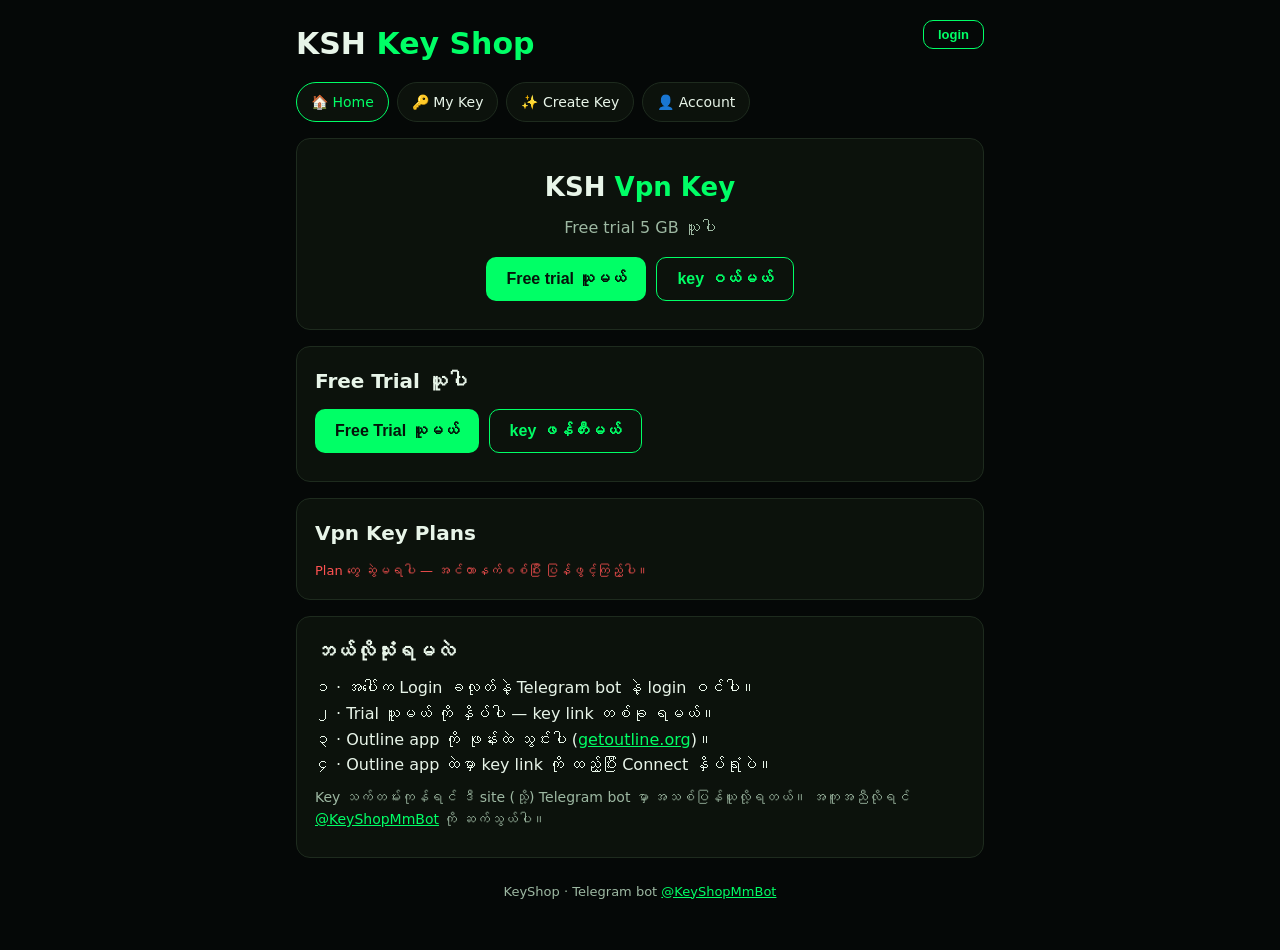
==== index.html @ cf5f44dc "Home rewrite: small login button, KSH Vpn Key hero, Free Trial card with Outline+Marzban picker, sid" ====
<!DOCTYPE html>
<html lang="my">
<head>
<meta charset="utf-8">
<meta name="viewport" content="width=device-width, initial-scale=1">
<title>KeyShop — VPN Key ဆိုင်</title>
<meta name="description" content="KeyShop — Outline VPN key တွေ အခမဲ့ trial ယူပါ၊ plan တွေဝယ်ပါ။ Telegram bot နဲ့ login ဝင်ပြီး account ကို ဒီ site မှာပဲ ကြည့်လို့ရပါတယ်။">
<link rel="stylesheet" href="style.css">
</head>
<body>
<div class="wrap">
  <header>
    <div>
      <h1>KSH <span>Key Shop</span></h1>
    </div>
    <div id="loginArea">
      <div id="loginBtnWrap">
        <button class="btn secondary" style="padding:6px 14px;font-size:13px" onclick="showLogin()">login</button>
      </div>
      <div id="userChip" style="display:none" onclick="togglePanel()"></div>
      <div id="panel"></div>
    </div>
  </header>

  <nav>
    <a href="./" class="active">🏠 Home</a>
    <a href="mykey/">🔑 My Key</a>
    <a href="create_vpn_key/">✨ Create Key</a>
    <a href="account/">👤 Account</a>
  </nav>

  <div class="card hero">
    <h2>KSH <span>Vpn Key</span></h2>
    <p>Free trial 5 GB ယူပါ</p>
    <div class="btnrow" style="justify-content:center">
      <button class="btn" onclick="gotoTrial()">Free trial ယူမယ်</button>
      <button class="btn secondary" onclick="goCreate()">key ဝယ်မယ်</button>
    </div>
  </div>

  <div class="card" id="loginCard" style="display:none">
    <h2>🌐 Telegram Bot နဲ့ Login ဝင်မယ်</h2>
    <p>Password မလိုပါ — bot က code ပေးမယ်၊ အဲ့ code ကို ဒီမှာ ရိုက်ထည့်ရုံပဲ။</p>
    <p>၁ · Telegram မှာ <a href="https://t.me/KeyShopMmBot" target="_blank" rel="noopener" style="color:var(--green)">@KeyShopMmBot</a> ကို ဖွင့်ပါ။<br>
       ၂ · Bot ထဲမှာ <code>/link</code> ပို့ပါ — 6-digit code တစ်ခု ရမယ်။<br>
       ၃ · အဲ့ code ကို အောက်မှာ ရိုက်ထည့်ပြီး ချိတ်ဆက်မယ် ကို နှိပ်ပါ။ Code က ၁၀ မိနစ်ပဲ သက်တမ်းရှိတယ်။</p>
    <input type="text" id="codeInput" inputmode="numeric" maxlength="6" placeholder="______" autocomplete="one-time-code">
    <div class="btnrow">
      <button class="btn" id="linkBtn" onclick="submitCode()">ချိတ်ဆက်မယ်</button>
      <a class="btn secondary" href="https://t.me/KeyShopMmBot" target="_blank" rel="noopener">Bot ဖွင့်မယ်</a>
    </div>
    <div id="loginMsg" class="muted" style="margin-top:10px"></div>
  </div>

  <div class="card" id="trialCard">
    <h2>Free Trial ယူပါ</h2>
    <div id="trialServerWrap" style="display:none">
      <label for="trialServer">Server ရွေးပါ</label>
      <select id="trialServer"></select>
    </div>
    <div class="btnrow">
      <button class="btn" id="trialBtn" onclick="claimTrial()">Free Trial ယူမယ်</button>
      <button class="btn secondary" onclick="goCreate()">key ဖန်တီးမယ်</button>
    </div>
    <div id="trialMsg" class="muted" style="margin-top:10px"></div>
    <div id="trialResult" class="result" style="display:none; margin-top:12px"></div>
  </div>

  <div class="card">
    <h2>Vpn Key Plans</h2>
    <div id="plans" class="plans"><p class="muted">Plan တွေ ဆွဲနေတယ်…</p></div>
    <div id="plansErr" class="err small" style="display:none"></div>
  </div>

  <div class="card">
    <h2>ဘယ်လိုသုံးရမလဲ</h2>
    <p>၁ · အပေါ်က Login ခလုတ်နဲ့ Telegram bot နဲ့ login ဝင်ပါ။<br>
       ၂ · Trial ယူမယ် ကို နှိပ်ပါ — key link တစ်ခု ရမယ်။<br>
       ၃ · Outline app ကို ဖုန်းထဲ သွင်းပါ (<a href="https://getoutline.org" target="_blank" rel="noopener" style="color:var(--green)">getoutline.org</a>)။<br>
       ၄ · Outline app ထဲမှာ key link ကို ထည့်ပြီး Connect နှိပ်ရုံပဲ။</p>
    <p class="muted">Key သက်တမ်းကုန်ရင် ဒီ site (သို့) Telegram bot မှာ အသစ်ပြန်ယူလို့ရတယ်။ အကူအညီလိုရင် <a href="https://t.me/KeyShopMmBot" target="_blank" rel="noopener" style="color:var(--green)">@KeyShopMmBot</a> ကို ဆက်သွယ်ပါ။</p>
  </div>

  <footer>
    KeyShop · Telegram bot <a href="https://t.me/KeyShopMmBot" target="_blank" rel="noopener">@KeyShopMmBot</a>
  </footer>
</div>

<script>var PAGE_PREFIX = "";</script>
<script src="app.js"></script>
<script>
function gotoTrial() { document.getElementById("trialCard").scrollIntoView({ behavior: "smooth", block: "start" }); }
async function loadPlans() {
  var box = document.getElementById("plans");
  var errBox = document.getElementById("plansErr");
  try {
    var res = await fetch(API + "/api/plans");
    var data = await res.json();
    if (!res.ok || !data.ok) throw new Error("plans ဆွဲမရပါ");
    var html = "";
    data.plans.forEach(function (p) {
      html += '<div class="plan" style="display:flex;gap:12px;align-items:center"><div style="flex:1"><h3>' + esc(p.name) + '</h3><div class="price">' + fmtKyat(p.costKyat) + '</div>' +
        '<div class="meta">' + p.limitGB + " GB · " + p.days + " ရက်</div></div>" +
        '<button class="btn secondary" style="flex:none" onclick="goCreate(\'' + esc(p.key) + '\')">key ဖန်တီးမယ်</button></div>';
    });
    box.innerHTML = html;
    var sel = document.getElementById("trialServer");
    var wrap = document.getElementById("trialServerWrap");
    var trialServers = [];
    (data.servers || []).forEach(function (s) { trialServers.push({ id: s.id, name: s.name }); });
    (data.marzbanServers || []).forEach(function (s) { trialServers.push({ id: s.id, name: s.name + " (Marzban)" }); });
    if (trialServers.length > 1) {
      sel.innerHTML = trialServers.map(function (s) { return '<option value="' + s.id + '">' + esc(s.name) + "</option>"; }).join("");
      wrap.style.display = "block";
    } else if (trialServers.length === 1) {
      sel.innerHTML = '<option value="' + trialServers[0].id + '">' + esc(trialServers[0].name) + "</option>";
      wrap.style.display = "none";
    } else {
      document.getElementById("trialBtn").disabled = true;
      document.getElementById("trialMsg").innerHTML = '<span class="err">Server မရှိသေးပါ — နောက်မှ ပြန်လာပါ။</span>';
    }
  } catch (e) {
    box.innerHTML = "";
    errBox.style.display = "block";
    errBox.textContent = "Plan တွေ ဆွဲမရပါ — အင်တာနက်စစ်ပြီး ပြန်ဖွင့်ကြည့်ပါ။";
  }
}
async function claimTrial() {
  var btn = document.getElementById("trialBtn");
  var msg = document.getElementById("trialMsg");
  var out = document.getElementById("trialResult");
  if (!session) {
    msg.innerHTML = '<span class="warn">Trial ယူဖို့ အရင် login ဝင်ရမယ် — အပေါ်က login card မှာ code ရိုက်ထည့်ပါ။</span>';
    showLogin();
    return;
  }
  btn.disabled = true; msg.textContent = "Trial လုပ်နေတယ်…"; out.style.display = "none";
  try {
    var headers = { "Content-Type": "application/json", "Authorization": "Bearer " + session.token };
    var body = {};
    var sel = document.getElementById("trialServer");
    if (sel && sel.value) body.server = sel.value;
    var res = await fetch(API + "/api/trial", { method: "POST", headers: headers, body: JSON.stringify(body) });
    var data = await res.json();
    if (!res.ok || !data.ok) {
      if (res.status === 429 && data.nextEligibleAt) {
        msg.innerHTML = '<span class="warn">Cooldown ရှိနေတယ် — ' + fmtDate(data.nextEligibleAt) + " နောက်မှ ပြန်ယူလို့ရမယ်။</span>";
      } else if (res.status === 401) {
        logout();
        msg.innerHTML = '<span class="err">Session ကုန်သွားပြီ — ပြန် login ဝင်ပြီးမှ ထပ်ယူပါ။</span>';
        showLogin();
      } else {
        msg.innerHTML = '<span class="err">' + esc(data.error || "Trial ယူမရပါ") + "</span>";
      }
      return;
    }
    out.style.display = "block";
    if (data.kind === "marzban") {
      msg.innerHTML = '<span class="ok">Trial ရပြီ! အောက်က link ကို Hiddify/Outline app ထဲ ထည့်ပါ။</span>';
      out.innerHTML = "<p><b>Username:</b> " + esc(data.username) + "<br><b>Link:</b><br><code id=\"keyUrl\"></code></p>" +
        '<div class="btnrow"><button class="btn" onclick="copyKey()">Link ကို Copy ကူးမယ်</button></div>' +
        '<p class="muted">ပမာဏ ' + data.dataLimitGB + " GB · သက်တမ်း " + fmtDate(data.expiresAt) + " အထိ · Server: " + esc(data.server.name) + "</p>";
      document.getElementById("keyUrl").textContent = data.link;
      out.dataset.key = data.link;
    } else {
      msg.innerHTML = '<span class="ok">Trial ရပြီ! အောက်က key ကို Outline app ထဲ ထည့်ပါ။</span>';
      out.innerHTML = "<p><b>Key:</b><br><code id=\"keyUrl\"></code></p>" +
        '<div class="btnrow"><button class="btn" onclick="copyKey()">Key ကို Copy ကူးမယ်</button></div>' +
        '<p class="muted">ပမာဏ ' + data.dataLimitGB + " GB · သက်တမ်း " + fmtDate(data.expiresAt) + " အထိ · Server: " + esc(data.server.name) + "</p>";
      document.getElementById("keyUrl").textContent = data.accessUrl;
      out.dataset.key = data.accessUrl;
    }
    loadMe();
  } catch (e) {
    msg.innerHTML = '<span class="err">ချိတ်ဆက်မရပါ — အင်တာနက်စစ်ပြီး ပြန်နှိပ်ပါ။</span>';
  } finally {
    btn.disabled = false;
  }
}
function copyKey() {
  var out = document.getElementById("trialResult");
  var key = out.dataset.key || "";
  if (navigator.clipboard && navigator.clipboard.writeText) {
    navigator.clipboard.writeText(key).then(function () {
      document.getElementById("trialMsg").innerHTML = '<span class="ok">Copy ကူးပြီးပြီ!</span>';
    });
  } else {
    var ta = document.createElement("textarea");
    ta.value = key; document.body.appendChild(ta); ta.select();
    try { document.execCommand("copy"); } catch (e) {}
    document.body.removeChild(ta);
    document.getElementById("trialMsg").innerHTML = '<span class="ok">Copy ကူးပြီးပြီ!</span>';
  }
}
loadPlans();
</script>
</body>
</html>
---- style.css ----
:root { --bg:#050807; --card:#0c120c; --border:#1e2b1e; --green:#00ff66; --text:#e8f5e9; --muted:#9db8a2; --red:#ff5252; --amber:#ffb300; }
* { box-sizing:border-box; }
body { margin:0; background:var(--bg); color:var(--text); font-family:system-ui,-apple-system,"Segoe UI",Roboto,"Noto Sans Myanmar",sans-serif; line-height:1.6; }
.wrap { max-width:720px; margin:0 auto; padding:20px 16px 48px; }
header { display:flex; align-items:flex-start; justify-content:space-between; gap:12px; flex-wrap:wrap; }
h1 { margin:0; font-size:30px; }
h1 span { color:var(--green); }
.tag { color:var(--muted); margin:4px 0 0; }
.card { background:var(--card); border:1px solid var(--border); border-radius:14px; padding:18px; margin-top:16px; }
h2 { margin:0 0 8px; font-size:20px; }
p { margin:8px 0; }
.muted { color:var(--muted); font-size:14px; }
.btn { display:inline-block; background:var(--green); color:#04140a; border:0; border-radius:10px; padding:12px 20px; font-size:16px; font-weight:700; cursor:pointer; text-decoration:none; text-align:center; }
.btn.secondary { background:transparent; color:var(--green); border:1px solid var(--green); }
.btn:disabled { opacity:.5; cursor:wait; }
.btnrow { display:flex; gap:10px; flex-wrap:wrap; margin-top:12px; }
.plans { display:grid; gap:12px; margin-top:12px; }
.plan { border:1px solid var(--border); border-radius:12px; padding:16px; }
.plan h3 { margin:0; }
.price { font-size:24px; font-weight:800; color:var(--green); margin:6px 0 0; }
.plan .meta { color:var(--muted); font-size:14px; }
select, input[type=text] { width:100%; background:#07100a; color:var(--text); border:1px solid var(--border); border-radius:10px; padding:11px 12px; font-size:15px; margin-top:8px; }
label { font-size:14px; color:var(--muted); }
.result { word-break:break-all; }
.ok { color:var(--green); }
.err { color:var(--red); }
.warn { color:var(--amber); }
.small { font-size:13px; }
code { background:#07100a; padding:2px 6px; border-radius:6px; word-break:break-all; }
footer { margin-top:24px; color:var(--muted); font-size:13px; text-align:center; }
footer a { color:var(--green); }
#loginArea { position:relative; margin-left:auto; }
#userChip { display:flex; align-items:center; gap:10px; cursor:pointer; background:var(--card); border:1px solid var(--border); border-radius:999px; padding:6px 14px 6px 6px; }
.avatar { width:36px; height:36px; border-radius:50%; background:var(--green); color:#04140a; font-weight:800; font-size:18px; display:flex; align-items:center; justify-content:center; flex:none; }
#panel { position:absolute; right:0; top:52px; width:290px; max-width:calc(100vw - 32px); background:var(--card); border:1px solid var(--border); border-radius:14px; padding:16px; z-index:10; box-shadow:0 12px 32px rgba(0,0,0,.5); }
#panel .phead { display:flex; gap:10px; align-items:center; }
.live { display:inline-flex; align-items:center; gap:5px; color:var(--green); font-size:13px; }
.live i { width:8px; height:8px; border-radius:50%; background:var(--green); display:inline-block; }
.pmenu { display:grid; gap:8px; margin-top:14px; }
.pmenu button, .pmenu a { text-align:left; background:#07100a; color:var(--text); border:1px solid var(--border); border-radius:10px; padding:10px 12px; font-size:15px; cursor:pointer; text-decoration:none; }
.pmenu button:hover, .pmenu a:hover { border-color:var(--green); }
#codeInput { font-size:26px; letter-spacing:10px; text-align:center; font-weight:800; }
.keyitem { border:1px solid var(--border); border-radius:10px; padding:12px; margin-top:10px; }
.keyitem b { color:var(--green); }
.txrow { display:flex; justify-content:space-between; gap:10px; border-bottom:1px solid var(--border); padding:8px 0; font-size:14px; }
.txrow:last-child { border-bottom:0; }
.plus { color:var(--green); }
.minus { color:var(--red); }
nav { display:flex; gap:8px; flex-wrap:wrap; margin-top:14px; }
nav a { background:var(--card); color:var(--text); border:1px solid var(--border); border-radius:999px; padding:8px 14px; font-size:14px; cursor:pointer; text-decoration:none; }
nav a.active { border-color:var(--green); color:var(--green); }
.hero { text-align:center; padding:28px 18px; }
.hero h2 { font-size:26px; margin:0 0 6px; }
.hero h2 span { color:var(--green); }
.hero p { color:var(--muted); margin:0 0 16px; }
.planpick { border:1px solid var(--border); border-radius:12px; padding:14px; margin-top:10px; cursor:pointer; }
.planpick.selected { border-color:var(--green); background:#0a1a0f; }
.planpick h3 { margin:0; font-size:17px; }
.kv { display:flex; justify-content:space-between; gap:10px; padding:8px 0; border-bottom:1px solid var(--border); font-size:15px; }
.kv:last-child { border-bottom:0; }

#panel { display:none; }
#panel.open { display:block; }
#menuBackdrop { display:none; }
#bottomNav { display:none; }
@media (max-width:640px) {
  body { padding-bottom:72px; }
  header { position:sticky; top:0; z-index:50; background:var(--bg); padding:8px 0; flex-wrap:nowrap; align-items:center; }
  h1 { font-size:20px; }
  #userChip { padding:4px 10px 4px 4px; gap:8px; }
  #userChip .avatar { width:30px; height:30px; font-size:15px; }
  #userChip .small { display:none; }
  #loginArea .btn { padding:8px 12px; font-size:13px; }
  .wrap > nav { display:none; }
  #bottomNav { display:flex; position:fixed; left:0; right:0; bottom:0; z-index:20; background:var(--card); border-top:1px solid var(--border); margin-top:0; padding:6px 6px calc(6px + env(safe-area-inset-bottom)); gap:4px; }
  #bottomNav a { flex:1; display:flex; flex-direction:column; align-items:center; gap:2px; background:transparent; border:0; border-radius:0; padding:6px 2px; font-size:11px; }
  #bottomNav a.active { border-color:transparent; color:var(--green); font-weight:700; }
  #bottomNav .bnavIcon { font-size:16px; line-height:1; }
  #panel { display:block; position:fixed; top:0; right:0; bottom:0; width:min(300px, 85vw); max-width:none; border-radius:0; border-left:1px solid var(--border); border-top:0; border-bottom:0; border-right:0; transform:translateX(105%); transition:transform .25s ease; overflow-y:auto; z-index:40; }
  #panel.open { transform:none; }
  #menuBackdrop.show { display:block; position:fixed; inset:0; background:rgba(0,0,0,.5); z-index:35; }
  body[data-page="home"] h2 { font-size:17px; }
  body[data-page="home"] .hero h2 { font-size:20px; }
  body[data-page="home"] .btn { padding:10px 14px; font-size:14px; }
  body[data-page="home"] .price { font-size:20px; }
}
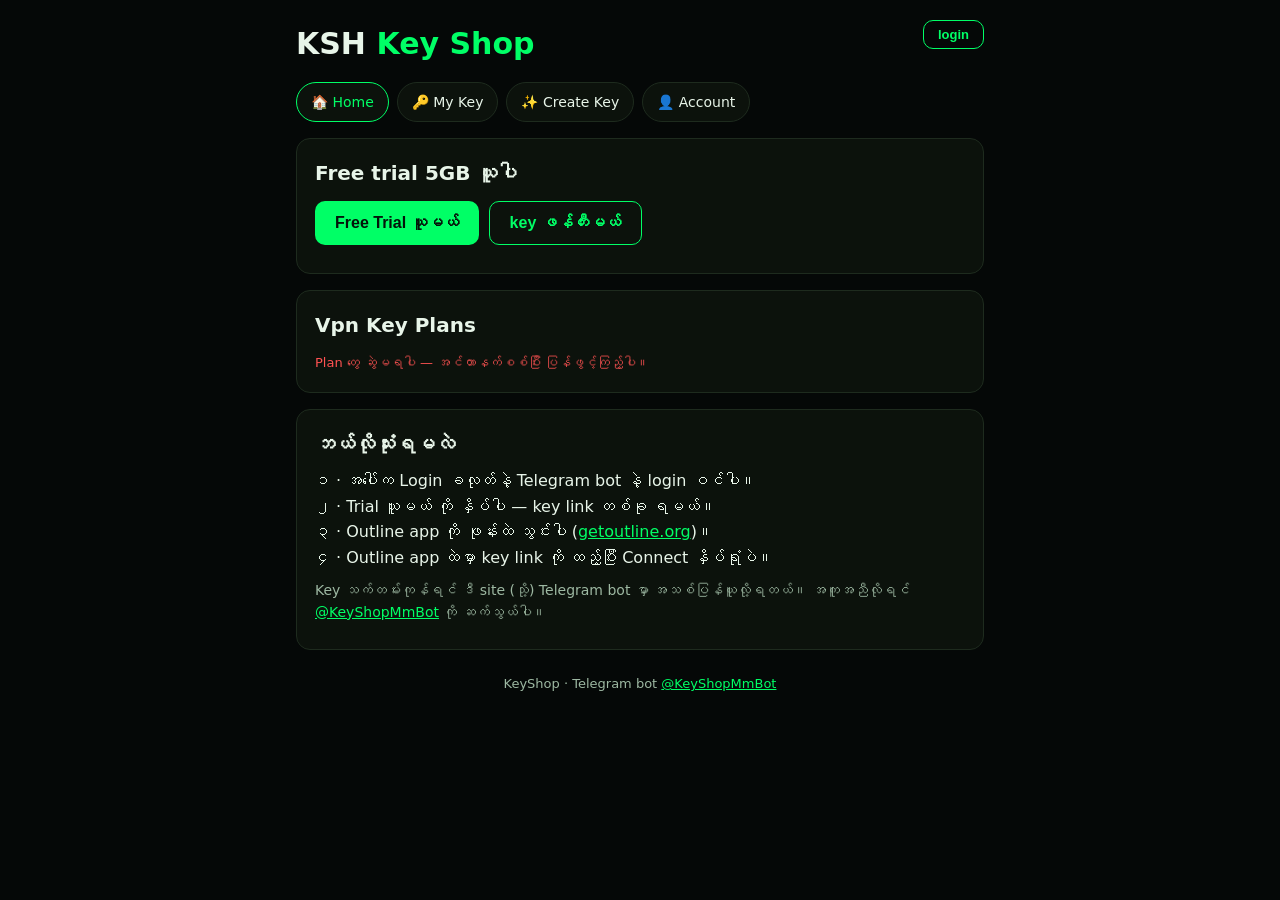
==== commit 5292afb9: "Match home trial card across screen sizes" ====
--- a/index.html
+++ b/index.html
@@ -5,7 +5,7 @@
 <meta name="viewport" content="width=device-width, initial-scale=1">
 <title>KeyShop — VPN Key ဆိုင်</title>
 <meta name="description" content="KeyShop — Outline VPN key တွေ အခမဲ့ trial ယူပါ၊ plan တွေဝယ်ပါ။ Telegram bot နဲ့ login ဝင်ပြီး account ကို ဒီ site မှာပဲ ကြည့်လို့ရပါတယ်။">
-<link rel="stylesheet" href="style.css">
+<link rel="stylesheet" href="style.css?v=20261029-home-all">
 </head>
 <body>
 <div class="wrap">
@@ -28,15 +28,6 @@
     <a href="create_vpn_key/">✨ Create Key</a>
     <a href="account/">👤 Account</a>
   </nav>
-
-  <div class="card hero">
-    <h2>KSH <span>Vpn Key</span></h2>
-    <p>Free trial 5 GB ယူပါ</p>
-    <div class="btnrow" style="justify-content:center">
-      <button class="btn" onclick="gotoTrial()">Free trial ယူမယ်</button>
-      <button class="btn secondary" onclick="goCreate()">key ဝယ်မယ်</button>
-    </div>
-  </div>
 
   <div class="card" id="loginCard" style="display:none">
     <h2>🌐 Telegram Bot နဲ့ Login ဝင်မယ်</h2>
@@ -53,7 +44,7 @@
   </div>
 
   <div class="card" id="trialCard">
-    <h2>Free Trial ယူပါ</h2>
+    <h2>Free trial 5GB ယူပါ</h2>
     <div id="trialServerWrap" style="display:none">
       <label for="trialServer">Server ရွေးပါ</label>
       <select id="trialServer"></select>
@@ -63,6 +54,13 @@
       <button class="btn secondary" onclick="goCreate()">key ဖန်တီးမယ်</button>
     </div>
     <div id="trialMsg" class="muted" style="margin-top:10px"></div>
+    <div id="trialDeleteWrap" style="display:none; margin-top:12px">
+      <p class="warn" id="trialDeleteText" style="margin-top:0"></p>
+      <div class="btnrow">
+        <button class="btn" id="trialDeleteBtn" onclick="deleteOldTrial()">trial key အဟောင်း ဖျက်မည်</button>
+        <button class="btn secondary" onclick="cancelDeleteTrial()">မလုပ်တော့ပါ</button>
+      </div>
+    </div>
     <div id="trialResult" class="result" style="display:none; margin-top:12px"></div>
   </div>
 
@@ -89,7 +87,6 @@
 <script>var PAGE_PREFIX = "";</script>
 <script src="app.js"></script>
 <script>
-function gotoTrial() { document.getElementById("trialCard").scrollIntoView({ behavior: "smooth", block: "start" }); }
 async function loadPlans() {
   var box = document.getElementById("plans");
   var errBox = document.getElementById("plansErr");
@@ -143,7 +140,12 @@
     var res = await fetch(API + "/api/trial", { method: "POST", headers: headers, body: JSON.stringify(body) });
     var data = await res.json();
     if (!res.ok || !data.ok) {
-      if (res.status === 429 && data.nextEligibleAt) {
+      if (res.status === 409 && data.error === "live_trial" && data.liveTrial) {
+        var lt = data.liveTrial;
+        document.getElementById("trialDeleteText").innerHTML = "Trial key အဟောင်း ကျန်နေသေးတယ် — အသစ်ထုတ်ဖို့ အဟောင်းကို အရင်ဖျက်ရမယ်: " + esc(lt.serverName || "") + " · သက်တမ်း " + fmtDate(lt.expiresAt) + " အထိ";
+        document.getElementById("trialDeleteWrap").style.display = "block";
+        msg.innerHTML = '<span class="warn">Trial အဟောင်း ရှိနေလို့ အသစ်မထုတ်ပေးသေးပါ။</span>';
+      } else if (res.status === 429 && data.nextEligibleAt) {
         msg.innerHTML = '<span class="warn">Cooldown ရှိနေတယ် — ' + fmtDate(data.nextEligibleAt) + " နောက်မှ ပြန်ယူလို့ရမယ်။</span>";
       } else if (res.status === 401) {
         logout();
@@ -177,6 +179,40 @@
     btn.disabled = false;
   }
 }
+async function deleteOldTrial() {
+  var btn = document.getElementById("trialDeleteBtn");
+  var msg = document.getElementById("trialMsg");
+  if (!session) { showLogin(); return; }
+  btn.disabled = true; msg.textContent = "Trial အဟောင်း ဖျက်နေတယ်…";
+  try {
+    var res = await fetch(API + "/api/trial", { method: "DELETE", headers: { "Authorization": "Bearer " + session.token } });
+    var data = await res.json();
+    if (!res.ok || !data.ok) {
+      if (res.status === 404) {
+        document.getElementById("trialDeleteWrap").style.display = "none";
+        msg.innerHTML = '<span class="ok">Live trial မရှိတော့ပါ — Free Trial ယူမယ် ကို ထပ်နှိပ်လို့ရပါတယ်။</span>';
+      } else if (res.status === 401) {
+        logout();
+        msg.innerHTML = '<span class="err">Session ကုန်သွားပြီ — ပြန် login ဝင်ပြီးမှ ထပ်လုပ်ပါ။</span>';
+        showLogin();
+      } else {
+        msg.innerHTML = '<span class="err">' + esc(data.error || "ဖျက်မရပါ") + "</span>";
+      }
+      return;
+    }
+    document.getElementById("trialDeleteWrap").style.display = "none";
+    msg.innerHTML = '<span class="ok">Trial အဟောင်း ဖျက်ပြီးပြီ ✅ — Free Trial ယူမယ် ကို ထပ်နှိပ်ပါ။</span>';
+    loadMe();
+  } catch (e) {
+    msg.innerHTML = '<span class="err">ချိတ်ဆက်မရပါ — အင်တာနက်စစ်ပြီး ပြန်နှိပ်ပါ။</span>';
+  } finally {
+    btn.disabled = false;
+  }
+}
+function cancelDeleteTrial() {
+  document.getElementById("trialDeleteWrap").style.display = "none";
+  document.getElementById("trialMsg").innerHTML = '<span class="muted">မလုပ်တော့ပါ — trial အဟောင်းကို ဆက်ထားပါတယ်။</span>';
+}
 function copyKey() {
   var out = document.getElementById("trialResult");
   var key = out.dataset.key || "";
--- a/style.css
+++ b/style.css
@@ -42,6 +42,12 @@
 #codeInput { font-size:26px; letter-spacing:10px; text-align:center; font-weight:800; }
 .keyitem { border:1px solid var(--border); border-radius:10px; padding:12px; margin-top:10px; }
 .keyitem b { color:var(--green); }
+.key-expiry { margin-top:3px; }
+.key-usage { margin-top:12px; }
+.key-usage-label { display:flex; justify-content:space-between; gap:10px; margin-bottom:6px; font-size:13px; }
+.key-usage-label b { color:var(--text); font-weight:600; }
+.key-usage-track { height:10px; overflow:hidden; border-radius:999px; background:#1a241c; border:1px solid var(--border); }
+.key-usage-track span { display:block; height:100%; min-width:0; border-radius:inherit; background:var(--green); transition:width .3s ease; }
 .txrow { display:flex; justify-content:space-between; gap:10px; border-bottom:1px solid var(--border); padding:8px 0; font-size:14px; }
 .txrow:last-child { border-bottom:0; }
 .plus { color:var(--green); }
@@ -49,10 +55,6 @@
 nav { display:flex; gap:8px; flex-wrap:wrap; margin-top:14px; }
 nav a { background:var(--card); color:var(--text); border:1px solid var(--border); border-radius:999px; padding:8px 14px; font-size:14px; cursor:pointer; text-decoration:none; }
 nav a.active { border-color:var(--green); color:var(--green); }
-.hero { text-align:center; padding:28px 18px; }
-.hero h2 { font-size:26px; margin:0 0 6px; }
-.hero h2 span { color:var(--green); }
-.hero p { color:var(--muted); margin:0 0 16px; }
 .planpick { border:1px solid var(--border); border-radius:12px; padding:14px; margin-top:10px; cursor:pointer; }
 .planpick.selected { border-color:var(--green); background:#0a1a0f; }
 .planpick h3 { margin:0; font-size:17px; }
@@ -80,7 +82,6 @@
   #panel.open { transform:none; }
   #menuBackdrop.show { display:block; position:fixed; inset:0; background:rgba(0,0,0,.5); z-index:35; }
   body[data-page="home"] h2 { font-size:17px; }
-  body[data-page="home"] .hero h2 { font-size:20px; }
   body[data-page="home"] .btn { padding:10px 14px; font-size:14px; }
   body[data-page="home"] .price { font-size:20px; }
 }
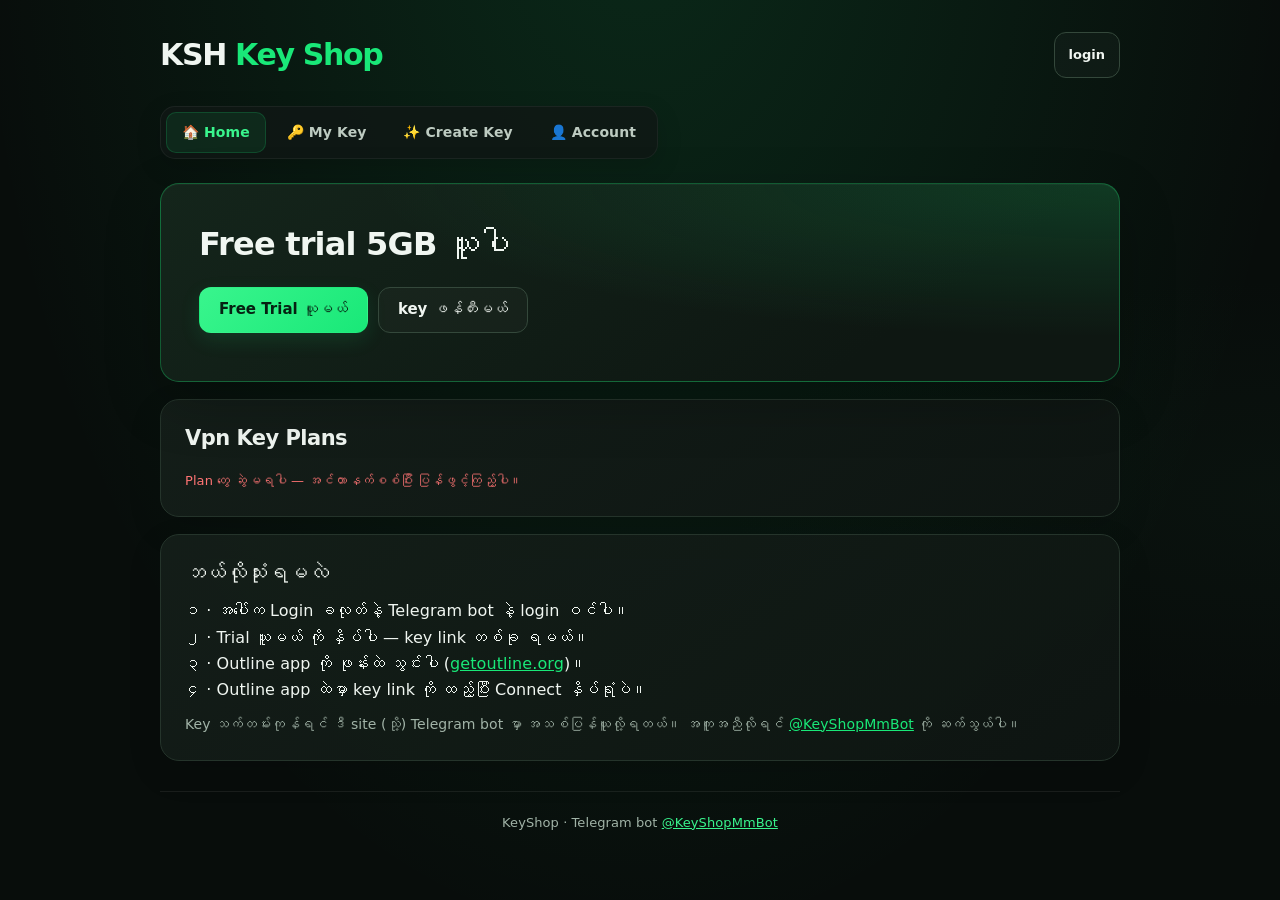
==== commit 105fdccb: "Refresh KeyShop website UI theme" ====
--- a/index.html
+++ b/index.html
@@ -5,7 +5,7 @@
 <meta name="viewport" content="width=device-width, initial-scale=1">
 <title>KeyShop — VPN Key ဆိုင်</title>
 <meta name="description" content="KeyShop — Outline VPN key တွေ အခမဲ့ trial ယူပါ၊ plan တွေဝယ်ပါ။ Telegram bot နဲ့ login ဝင်ပြီး account ကို ဒီ site မှာပဲ ကြည့်လို့ရပါတယ်။">
-<link rel="stylesheet" href="style.css?v=20261029-home-all">
+<link rel="stylesheet" href="style.css?v=20261029-polished-theme">
 </head>
 <body>
 <div class="wrap">
--- a/style.css
+++ b/style.css
@@ -1,87 +1,278 @@
-:root { --bg:#050807; --card:#0c120c; --border:#1e2b1e; --green:#00ff66; --text:#e8f5e9; --muted:#9db8a2; --red:#ff5252; --amber:#ffb300; }
-* { box-sizing:border-box; }
-body { margin:0; background:var(--bg); color:var(--text); font-family:system-ui,-apple-system,"Segoe UI",Roboto,"Noto Sans Myanmar",sans-serif; line-height:1.6; }
-.wrap { max-width:720px; margin:0 auto; padding:20px 16px 48px; }
-header { display:flex; align-items:flex-start; justify-content:space-between; gap:12px; flex-wrap:wrap; }
-h1 { margin:0; font-size:30px; }
-h1 span { color:var(--green); }
-.tag { color:var(--muted); margin:4px 0 0; }
-.card { background:var(--card); border:1px solid var(--border); border-radius:14px; padding:18px; margin-top:16px; }
-h2 { margin:0 0 8px; font-size:20px; }
-p { margin:8px 0; }
-.muted { color:var(--muted); font-size:14px; }
-.btn { display:inline-block; background:var(--green); color:#04140a; border:0; border-radius:10px; padding:12px 20px; font-size:16px; font-weight:700; cursor:pointer; text-decoration:none; text-align:center; }
-.btn.secondary { background:transparent; color:var(--green); border:1px solid var(--green); }
-.btn:disabled { opacity:.5; cursor:wait; }
-.btnrow { display:flex; gap:10px; flex-wrap:wrap; margin-top:12px; }
-.plans { display:grid; gap:12px; margin-top:12px; }
-.plan { border:1px solid var(--border); border-radius:12px; padding:16px; }
-.plan h3 { margin:0; }
-.price { font-size:24px; font-weight:800; color:var(--green); margin:6px 0 0; }
-.plan .meta { color:var(--muted); font-size:14px; }
-select, input[type=text] { width:100%; background:#07100a; color:var(--text); border:1px solid var(--border); border-radius:10px; padding:11px 12px; font-size:15px; margin-top:8px; }
-label { font-size:14px; color:var(--muted); }
-.result { word-break:break-all; }
-.ok { color:var(--green); }
-.err { color:var(--red); }
-.warn { color:var(--amber); }
-.small { font-size:13px; }
-code { background:#07100a; padding:2px 6px; border-radius:6px; word-break:break-all; }
-footer { margin-top:24px; color:var(--muted); font-size:13px; text-align:center; }
-footer a { color:var(--green); }
-#loginArea { position:relative; margin-left:auto; }
-#userChip { display:flex; align-items:center; gap:10px; cursor:pointer; background:var(--card); border:1px solid var(--border); border-radius:999px; padding:6px 14px 6px 6px; }
-.avatar { width:36px; height:36px; border-radius:50%; background:var(--green); color:#04140a; font-weight:800; font-size:18px; display:flex; align-items:center; justify-content:center; flex:none; }
-#panel { position:absolute; right:0; top:52px; width:290px; max-width:calc(100vw - 32px); background:var(--card); border:1px solid var(--border); border-radius:14px; padding:16px; z-index:10; box-shadow:0 12px 32px rgba(0,0,0,.5); }
-#panel .phead { display:flex; gap:10px; align-items:center; }
-.live { display:inline-flex; align-items:center; gap:5px; color:var(--green); font-size:13px; }
-.live i { width:8px; height:8px; border-radius:50%; background:var(--green); display:inline-block; }
-.pmenu { display:grid; gap:8px; margin-top:14px; }
-.pmenu button, .pmenu a { text-align:left; background:#07100a; color:var(--text); border:1px solid var(--border); border-radius:10px; padding:10px 12px; font-size:15px; cursor:pointer; text-decoration:none; }
-.pmenu button:hover, .pmenu a:hover { border-color:var(--green); }
-#codeInput { font-size:26px; letter-spacing:10px; text-align:center; font-weight:800; }
-.keyitem { border:1px solid var(--border); border-radius:10px; padding:12px; margin-top:10px; }
-.keyitem b { color:var(--green); }
-.key-expiry { margin-top:3px; }
-.key-usage { margin-top:12px; }
-.key-usage-label { display:flex; justify-content:space-between; gap:10px; margin-bottom:6px; font-size:13px; }
-.key-usage-label b { color:var(--text); font-weight:600; }
-.key-usage-track { height:10px; overflow:hidden; border-radius:999px; background:#1a241c; border:1px solid var(--border); }
-.key-usage-track span { display:block; height:100%; min-width:0; border-radius:inherit; background:var(--green); transition:width .3s ease; }
-.txrow { display:flex; justify-content:space-between; gap:10px; border-bottom:1px solid var(--border); padding:8px 0; font-size:14px; }
-.txrow:last-child { border-bottom:0; }
-.plus { color:var(--green); }
-.minus { color:var(--red); }
-nav { display:flex; gap:8px; flex-wrap:wrap; margin-top:14px; }
-nav a { background:var(--card); color:var(--text); border:1px solid var(--border); border-radius:999px; padding:8px 14px; font-size:14px; cursor:pointer; text-decoration:none; }
-nav a.active { border-color:var(--green); color:var(--green); }
-.planpick { border:1px solid var(--border); border-radius:12px; padding:14px; margin-top:10px; cursor:pointer; }
-.planpick.selected { border-color:var(--green); background:#0a1a0f; }
-.planpick h3 { margin:0; font-size:17px; }
-.kv { display:flex; justify-content:space-between; gap:10px; padding:8px 0; border-bottom:1px solid var(--border); font-size:15px; }
-.kv:last-child { border-bottom:0; }
-
-#panel { display:none; }
-#panel.open { display:block; }
-#menuBackdrop { display:none; }
-#bottomNav { display:none; }
-@media (max-width:640px) {
-  body { padding-bottom:72px; }
-  header { position:sticky; top:0; z-index:50; background:var(--bg); padding:8px 0; flex-wrap:nowrap; align-items:center; }
-  h1 { font-size:20px; }
-  #userChip { padding:4px 10px 4px 4px; gap:8px; }
-  #userChip .avatar { width:30px; height:30px; font-size:15px; }
-  #userChip .small { display:none; }
-  #loginArea .btn { padding:8px 12px; font-size:13px; }
-  .wrap > nav { display:none; }
-  #bottomNav { display:flex; position:fixed; left:0; right:0; bottom:0; z-index:20; background:var(--card); border-top:1px solid var(--border); margin-top:0; padding:6px 6px calc(6px + env(safe-area-inset-bottom)); gap:4px; }
-  #bottomNav a { flex:1; display:flex; flex-direction:column; align-items:center; gap:2px; background:transparent; border:0; border-radius:0; padding:6px 2px; font-size:11px; }
-  #bottomNav a.active { border-color:transparent; color:var(--green); font-weight:700; }
-  #bottomNav .bnavIcon { font-size:16px; line-height:1; }
-  #panel { display:block; position:fixed; top:0; right:0; bottom:0; width:min(300px, 85vw); max-width:none; border-radius:0; border-left:1px solid var(--border); border-top:0; border-bottom:0; border-right:0; transform:translateX(105%); transition:transform .25s ease; overflow-y:auto; z-index:40; }
-  #panel.open { transform:none; }
-  #menuBackdrop.show { display:block; position:fixed; inset:0; background:rgba(0,0,0,.5); z-index:35; }
-  body[data-page="home"] h2 { font-size:17px; }
-  body[data-page="home"] .btn { padding:10px 14px; font-size:14px; }
-  body[data-page="home"] .price { font-size:20px; }
-}
+:root {
+  color-scheme: dark;
+  --bg: #080d0b;
+  --surface: #101815;
+  --surface-raised: #151f1a;
+  --surface-soft: #0d1411;
+  --border: #25342b;
+  --border-strong: #34483b;
+  --green: #19e878;
+  --green-bright: #39f58d;
+  --green-ink: #062012;
+  --text: #f0f6f1;
+  --muted: #a1b3a7;
+  --red: #ff7474;
+  --amber: #f2c46f;
+  --shadow: 0 18px 48px rgba(0, 0, 0, .25);
+  font-synthesis: none;
+  text-rendering: optimizeLegibility;
+  -webkit-font-smoothing: antialiased;
+  -moz-osx-font-smoothing: grayscale;
+}
+
+* { box-sizing: border-box; }
+html { min-width: 320px; scroll-behavior: smooth; }
+body {
+  min-height: 100vh;
+  margin: 0;
+  background:
+    radial-gradient(ellipse at 50% -18%, rgba(25, 232, 120, .13), transparent 42rem),
+    radial-gradient(ellipse at 100% 55%, rgba(32, 83, 55, .08), transparent 35rem),
+    var(--bg);
+  color: var(--text);
+  font-family: system-ui, -apple-system, "Segoe UI", Roboto, "Noto Sans Myanmar", sans-serif;
+  line-height: 1.65;
+  letter-spacing: .005em;
+}
+button, input, select { font: inherit; }
+button, a, input, select { -webkit-tap-highlight-color: transparent; }
+a { color: var(--green-bright); }
+a:hover { color: #81ffb4; }
+::selection { color: var(--green-ink); background: var(--green); }
+:focus-visible { outline: 3px solid rgba(57, 245, 141, .72); outline-offset: 3px; }
+
+.wrap { width: min(100% - 40px, 960px); margin: 0 auto; padding: 26px 0 56px; }
+header { display: flex; align-items: center; justify-content: space-between; gap: 20px; min-height: 58px; }
+h1 { margin: 0; font-size: clamp(23px, 3vw, 30px); font-weight: 760; letter-spacing: -.045em; line-height: 1.2; }
+h1 span { color: var(--green); }
+.tag { margin: 6px 0 0; color: var(--muted); }
+h2 { margin: 0 0 10px; font-size: 21px; font-weight: 700; letter-spacing: -.025em; line-height: 1.4; }
+h3 { margin: 0; font-size: 17px; font-weight: 650; }
+p { margin: 9px 0; }
+.muted { color: var(--muted); font-size: 14px; }
+.small { font-size: 13px; }
+
+.wrap > nav {
+  display: flex;
+  width: fit-content;
+  gap: 5px;
+  margin: 22px 0 24px;
+  padding: 5px;
+  border: 1px solid rgba(255, 255, 255, .055);
+  border-radius: 15px;
+  background: rgba(16, 24, 21, .82);
+  box-shadow: 0 8px 26px rgba(0, 0, 0, .14);
+}
+.wrap > nav a {
+  padding: 8px 15px;
+  border: 1px solid transparent;
+  border-radius: 10px;
+  color: #bdcbc1;
+  font-size: 14px;
+  font-weight: 560;
+  text-decoration: none;
+  transition: color .18s ease, background .18s ease, border-color .18s ease;
+}
+.wrap > nav a:hover { color: var(--text); background: rgba(255, 255, 255, .045); }
+.wrap > nav a.active { color: var(--green-bright); border-color: rgba(25, 232, 120, .18); background: rgba(25, 232, 120, .085); }
+
+.card {
+  margin-top: 17px;
+  padding: 24px;
+  border: 1px solid var(--border);
+  border-radius: 19px;
+  background: linear-gradient(145deg, rgba(20, 30, 25, .97), rgba(14, 21, 18, .97));
+  box-shadow: 0 12px 34px rgba(0, 0, 0, .12);
+}
+.card > :last-child { margin-bottom: 0; }
+.card > :first-child { margin-top: 0; }
+body[data-page="home"] #trialCard {
+  position: relative;
+  overflow: hidden;
+  padding: clamp(24px, 5vw, 38px);
+  border-color: rgba(25, 232, 120, .32);
+  background:
+    radial-gradient(ellipse at 100% 0%, rgba(25, 232, 120, .17), transparent 55%),
+    linear-gradient(145deg, #14251b, #0e1712 76%);
+  box-shadow: 0 20px 55px rgba(0, 0, 0, .24), inset 0 1px rgba(255, 255, 255, .035);
+}
+body[data-page="home"] #trialCard h2 { font-size: clamp(24px, 4vw, 32px); }
+body[data-page="home"] #trialCard .btnrow { margin-top: 20px; }
+
+.btn {
+  display: inline-flex;
+  min-height: 46px;
+  align-items: center;
+  justify-content: center;
+  gap: 8px;
+  padding: 11px 19px;
+  border: 1px solid transparent;
+  border-radius: 12px;
+  background: linear-gradient(135deg, var(--green-bright), var(--green));
+  color: var(--green-ink);
+  font-size: 15px;
+  font-weight: 720;
+  line-height: 1.3;
+  text-align: center;
+  text-decoration: none;
+  cursor: pointer;
+  box-shadow: 0 7px 20px rgba(25, 232, 120, .12);
+  transition: transform .16s ease, box-shadow .16s ease, background .16s ease, border-color .16s ease;
+}
+.btn:hover { color: var(--green-ink); transform: translateY(-1px); box-shadow: 0 10px 24px rgba(25, 232, 120, .2); }
+.btn:active { transform: translateY(0); }
+.btn.secondary {
+  border-color: var(--border-strong);
+  background: rgba(255, 255, 255, .025);
+  color: var(--text);
+  box-shadow: none;
+}
+.btn.secondary:hover { border-color: rgba(25, 232, 120, .55); background: rgba(25, 232, 120, .07); color: var(--green-bright); }
+.btn:disabled { opacity: .55; cursor: wait; transform: none; }
+.btnrow { display: flex; flex-wrap: wrap; gap: 10px; margin-top: 15px; }
+
+.plans { display: grid; grid-template-columns: repeat(2, minmax(0, 1fr)); gap: 12px; margin-top: 17px; }
+.plan, .planpick, .keyitem {
+  border: 1px solid var(--border);
+  border-radius: 15px;
+  background: rgba(7, 12, 9, .36);
+  transition: border-color .18s ease, background .18s ease, transform .18s ease;
+}
+.plan { min-width: 0; padding: 17px; }
+.plan:hover, .keyitem:hover { border-color: var(--border-strong); background: rgba(21, 31, 26, .8); }
+.price { margin: 7px 0 0; color: var(--green-bright); font-size: 25px; font-weight: 780; letter-spacing: -.035em; }
+.plan .meta, .planpick .meta { color: var(--muted); font-size: 13px; }
+.planpick { margin-top: 10px; padding: 16px; cursor: pointer; }
+.planpick:hover { border-color: var(--border-strong); }
+.planpick.selected { border-color: rgba(25, 232, 120, .55); background: rgba(25, 232, 120, .07); box-shadow: inset 0 0 0 1px rgba(25, 232, 120, .08); }
+.planpick h3 { font-size: 16px; }
+
+label { color: #b8c8bd; font-size: 13px; font-weight: 600; }
+select, input[type="text"], input[type="number"], input[type="file"] {
+  display: block;
+  width: 100%;
+  min-height: 46px;
+  margin-top: 7px;
+  padding: 10px 13px;
+  border: 1px solid var(--border-strong);
+  border-radius: 11px;
+  background: var(--surface-soft);
+  color: var(--text);
+  font-size: 15px;
+  transition: border-color .18s ease, box-shadow .18s ease;
+}
+select:focus, input:focus { border-color: rgba(25, 232, 120, .68); box-shadow: 0 0 0 3px rgba(25, 232, 120, .1); outline: 0; }
+input::placeholder { color: #718177; }
+#webTopupForm label { display: block; margin-top: 14px; }
+#webTopupForm input[type="file"] { padding: 8px; color: var(--muted); }
+#webTopupForm input[type="file"]::file-selector-button {
+  margin-right: 11px;
+  padding: 7px 11px;
+  border: 1px solid var(--border-strong);
+  border-radius: 8px;
+  background: var(--surface-raised);
+  color: var(--text);
+  cursor: pointer;
+}
+#codeInput { font-size: 26px; font-weight: 760; letter-spacing: 10px; text-align: center; }
+code { padding: 3px 7px; border: 1px solid var(--border); border-radius: 7px; background: var(--surface-soft); word-break: break-all; }
+.result { word-break: break-all; }
+.ok, .plus { color: var(--green-bright); }
+.err, .minus { color: var(--red); }
+.warn { color: var(--amber); }
+
+footer { margin-top: 30px; padding: 20px 0 4px; border-top: 1px solid rgba(255, 255, 255, .07); color: var(--muted); font-size: 13px; text-align: center; }
+footer a { color: var(--green-bright); }
+#loginArea { position: relative; margin-left: auto; }
+#userChip {
+  display: flex;
+  align-items: center;
+  gap: 10px;
+  padding: 6px 14px 6px 6px;
+  border: 1px solid var(--border-strong);
+  border-radius: 999px;
+  background: rgba(16, 24, 21, .9);
+  cursor: pointer;
+}
+.avatar { display: flex; width: 36px; height: 36px; flex: none; align-items: center; justify-content: center; border: 1px solid rgba(25, 232, 120, .3); border-radius: 50%; background: rgba(25, 232, 120, .12); color: var(--green-bright); font-size: 17px; font-weight: 800; }
+#panel { position: absolute; z-index: 10; top: 54px; right: 0; width: 300px; max-width: calc(100vw - 32px); padding: 16px; border: 1px solid var(--border-strong); border-radius: 16px; background: #111a15; box-shadow: var(--shadow); }
+#panel .phead { display: flex; align-items: center; gap: 10px; }
+.live { display: inline-flex; align-items: center; gap: 6px; color: var(--green-bright); font-size: 12px; }
+.live i { display: inline-block; width: 7px; height: 7px; border-radius: 50%; background: var(--green); box-shadow: 0 0 12px rgba(25, 232, 120, .7); }
+.pmenu { display: grid; gap: 7px; margin-top: 14px; }
+.pmenu button, .pmenu a { padding: 10px 12px; border: 1px solid var(--border); border-radius: 10px; background: var(--surface-soft); color: var(--text); font-size: 14px; text-align: left; text-decoration: none; cursor: pointer; }
+.pmenu button:hover, .pmenu a:hover { border-color: rgba(25, 232, 120, .52); color: var(--green-bright); }
+#panel { display: none; }
+#panel.open { display: block; }
+#menuBackdrop { display: none; }
+
+.keyitem { margin-top: 11px; padding: 16px; }
+.keyitem b { color: var(--green-bright); }
+.key-expiry { margin-top: 4px; }
+.key-usage { margin-top: 13px; }
+.key-usage-label { display: flex; justify-content: space-between; gap: 10px; margin-bottom: 6px; font-size: 13px; }
+.key-usage-label b { color: var(--text); font-weight: 600; }
+.key-usage-track { height: 9px; overflow: hidden; border: 1px solid var(--border); border-radius: 999px; background: #202b24; }
+.key-usage-track span { display: block; height: 100%; min-width: 0; border-radius: inherit; background: linear-gradient(90deg, #17c866, var(--green-bright)); transition: width .3s ease; }
+.txrow { display: flex; justify-content: space-between; gap: 12px; padding: 10px 0; border-bottom: 1px solid rgba(255, 255, 255, .07); font-size: 14px; }
+.txrow:last-child { border-bottom: 0; }
+.kv { display: flex; justify-content: space-between; gap: 10px; padding: 9px 0; border-bottom: 1px solid rgba(255, 255, 255, .07); font-size: 14px; }
+.kv:last-child { border-bottom: 0; }
+#bottomNav { display: none; }
+
+@media (max-width: 680px) {
+  body { padding-bottom: calc(76px + env(safe-area-inset-bottom)); }
+  .wrap { width: min(100% - 28px, 560px); padding: 14px 0 28px; }
+  header { position: sticky; z-index: 30; top: 0; align-items: center; min-height: 56px; margin: -14px 0 0; padding: 10px 0 8px; background: linear-gradient(var(--bg) 76%, rgba(8, 13, 11, .88)); backdrop-filter: blur(14px); }
+  h1 { font-size: 21px; }
+  #userChip { gap: 8px; padding: 4px 10px 4px 4px; }
+  #userChip .avatar { width: 30px; height: 30px; font-size: 14px; }
+  #userChip .small { display: none; }
+  #loginArea .btn { min-height: 38px; padding: 8px 12px; font-size: 13px; }
+  .wrap > nav { display: none; }
+  .card { margin-top: 13px; padding: 19px; border-radius: 16px; }
+  h2 { font-size: 18px; }
+  body[data-page="home"] #trialCard { padding: 24px 20px; }
+  body[data-page="home"] #trialCard h2 { font-size: 25px; }
+  .btn { min-height: 44px; padding: 10px 14px; font-size: 14px; }
+  .plans { grid-template-columns: 1fr; gap: 9px; margin-top: 13px; }
+  .plan { padding: 14px; }
+  .price { font-size: 22px; }
+  .plan .btn { padding: 9px 12px; }
+  .txrow { align-items: flex-start; font-size: 13px; }
+  #panel { position: fixed; top: 0; right: 0; bottom: 0; z-index: 40; width: min(330px, 88vw); max-width: none; padding: max(22px, env(safe-area-inset-top)) 18px 24px; border: 0; border-left: 1px solid var(--border); border-radius: 0; background: #0e1511; transform: translateX(105%); transition: transform .24s ease; overflow-y: auto; }
+  #panel.open { display: block; transform: none; }
+  #menuBackdrop.show { position: fixed; z-index: 35; inset: 0; display: block; background: rgba(0, 0, 0, .62); backdrop-filter: blur(2px); }
+  #bottomNav {
+    position: fixed;
+    z-index: 20;
+    right: 0;
+    bottom: 0;
+    left: 0;
+    display: flex;
+    gap: 4px;
+    margin: 0;
+    padding: 7px 8px calc(7px + env(safe-area-inset-bottom));
+    border: 0;
+    border-top: 1px solid rgba(255, 255, 255, .09);
+    border-radius: 0;
+    background: rgba(12, 18, 15, .96);
+    box-shadow: 0 -12px 35px rgba(0, 0, 0, .24);
+    backdrop-filter: blur(18px);
+  }
+  #bottomNav a { display: flex; flex: 1; flex-direction: column; align-items: center; gap: 3px; padding: 5px 2px; border: 1px solid transparent; border-radius: 12px; background: transparent; color: #9eaea3; font-size: 10px; font-weight: 550; text-decoration: none; }
+  #bottomNav a.active { border-color: rgba(25, 232, 120, .14); background: rgba(25, 232, 120, .08); color: var(--green-bright); font-weight: 700; }
+  #bottomNav .bnavIcon { font-size: 17px; line-height: 1.1; }
+}
+
+@media (max-width: 380px) {
+  .wrap { width: min(100% - 22px, 560px); }
+  .card { padding: 16px; }
+  .btnrow { gap: 8px; }
+  .btnrow .btn { flex: 1 1 auto; }
+  body[data-page="home"] #trialCard { padding: 21px 17px; }
+}
+
+@media (prefers-reduced-motion: reduce) {
+  *, *::before, *::after { scroll-behavior: auto !important; transition-duration: .01ms !important; animation-duration: .01ms !important; }
+}
